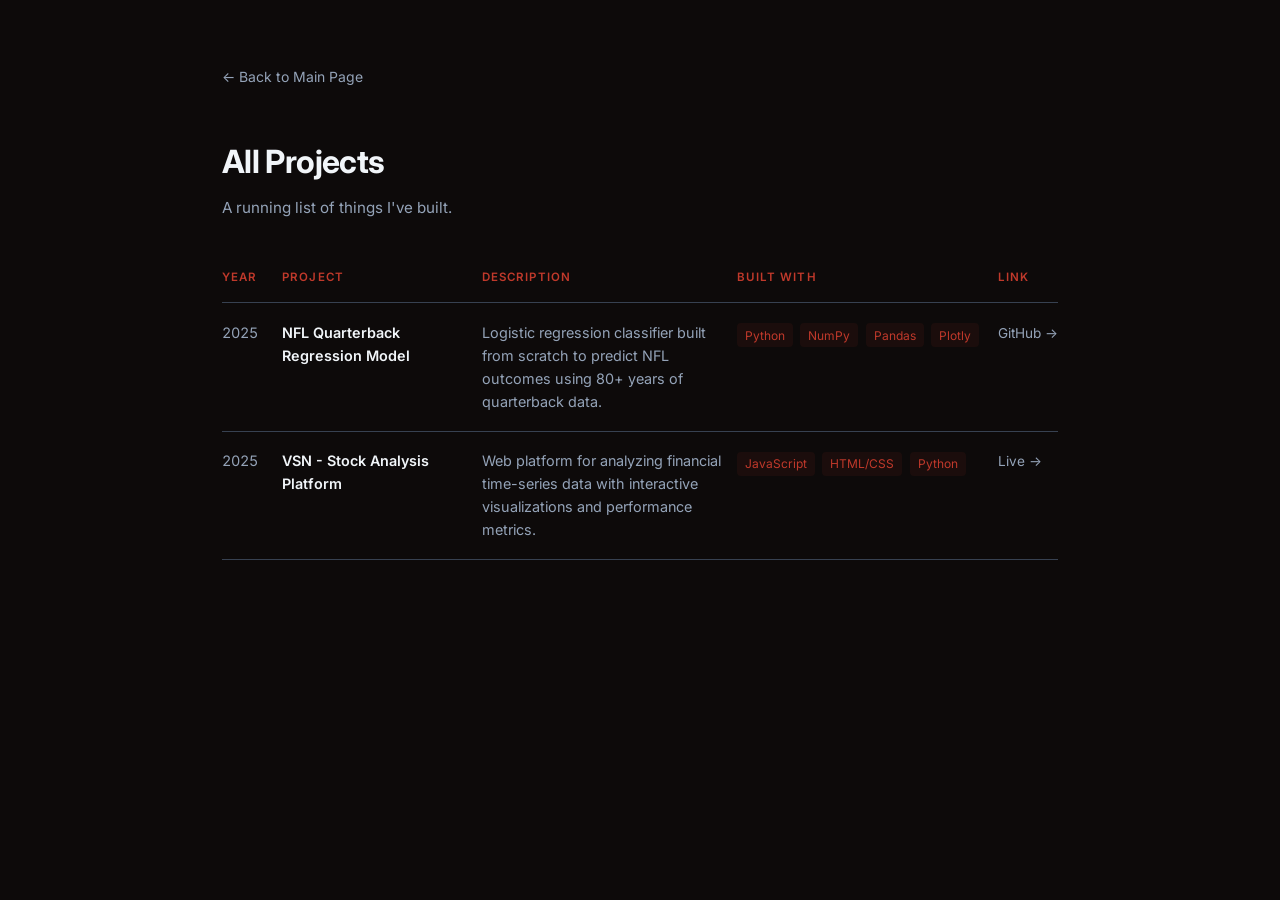
==== project/index.html @ cffecadb "clean up urls" ====
<!DOCTYPE html>
<html lang="en">
  <head>
    <meta charset="UTF-8" />
    <meta name="viewport" content="width=device-width, initial-scale=1.0" />
    <title>Project Archive - Sameer Mallik</title>
    <link rel="preconnect" href="https://fonts.googleapis.com" />
    <link
      href="https://fonts.googleapis.com/css2?family=Inter:wght@300;400;500;600;700&display=swap"
      rel="stylesheet"
    />
    <link rel="stylesheet" href="../styles.css" />
    <style>
      .archive-page {
        max-width: 900px;
        margin: 0 auto;
        padding: 4rem 2rem 6rem;
      }

      .archive-back {
        display: inline-flex;
        align-items: center;
        gap: 0.4rem;
        font-size: 0.875rem;
        color: var(--muted);
        transition: color 0.2s;
        margin-bottom: 3rem;
      }

      .archive-back:hover { color: var(--accent); }

      .archive-header {
        margin-bottom: 3rem;
      }

      .archive-header h1 {
        font-size: 2rem;
        font-weight: 700;
        letter-spacing: -0.02em;
        color: var(--text);
      }

      .archive-header p {
        font-size: 0.95rem;
        color: var(--muted);
        margin-top: 0.5rem;
      }

      .archive-table {
        width: 100%;
        border-collapse: collapse;
      }

      .archive-table thead th {
        font-size: 0.72rem;
        font-weight: 600;
        letter-spacing: 0.1em;
        text-transform: uppercase;
        color: var(--accent);
        padding: 0 1rem 1rem 0;
        text-align: left;
        border-bottom: 1px solid var(--border);
      }

      .archive-table thead th:last-child { padding-right: 0; }

      .archive-table tbody tr {
        border-bottom: 1px solid var(--border);
        transition: background 0.15s;
      }

      .archive-table tbody tr:hover {
        background: var(--accent-dim);
      }

      .archive-table tbody td {
        padding: 1.1rem 1rem 1.1rem 0;
        vertical-align: top;
        font-size: 0.9rem;
      }

      .archive-table tbody td:last-child { padding-right: 0; }

      .col-year {
        color: var(--muted);
        font-variant-numeric: tabular-nums;
        white-space: nowrap;
        width: 60px;
      }

      .col-name {
        font-weight: 600;
        color: var(--text);
        min-width: 180px;
      }

      .col-desc {
        color: var(--muted);
        line-height: 1.6;
      }

      .col-tech {
        white-space: nowrap;
        min-width: 140px;
      }

      .col-tech span {
        display: inline-block;
        font-size: 0.75rem;
        color: var(--accent);
        background: var(--accent-dim);
        border-radius: 4px;
        padding: 0.15rem 0.5rem;
        margin: 0.15rem 0.2rem 0.15rem 0;
      }

      .col-link a {
        font-size: 0.85rem;
        color: var(--muted);
        transition: color 0.2s;
        white-space: nowrap;
      }

      .col-link a:hover { color: var(--accent); }

      @media (max-width: 768px) {
        .archive-page {
          padding: 2rem 1.5rem 4rem;
        }

        .col-desc { display: none; }

        .archive-table thead th,
        .archive-table tbody td {
          padding-right: 0.75rem;
        }
      }
    </style>
  </head>
  <body>
    <div class="archive-page">

      <a href="/" class="archive-back">← Back to Main Page</a>

      <div class="archive-header">
        <h1>All Projects</h1>
        <p>A running list of things I've built.</p>
      </div>

      <table class="archive-table">
        <thead>
          <tr>
            <th>Year</th>
            <th>Project</th>
            <th>Description</th>
            <th>Built With</th>
            <th>Link</th>
          </tr>
        </thead>
        <tbody>
          <tr>
            <td class="col-year">2025</td>
            <td class="col-name">NFL Quarterback Regression Model</td>
            <td class="col-desc">Logistic regression classifier built from scratch to predict NFL outcomes using 80+ years of quarterback data.</td>
            <td class="col-tech">
              <span>Python</span>
              <span>NumPy</span>
              <span>Pandas</span>
              <span>Plotly</span>
            </td>
            <td class="col-link"><a href="https://github.com/smallik1029/ds3000-project" target="_blank" rel="noopener">GitHub →</a></td>
          </tr>
          <tr>
            <td class="col-year">2025</td>
            <td class="col-name">VSN - Stock Analysis Platform</td>
            <td class="col-desc">Web platform for analyzing financial time-series data with interactive visualizations and performance metrics.</td>
            <td class="col-tech">
              <span>JavaScript</span>
              <span>HTML/CSS</span>
              <span>Python</span>
            </td>
            <td class="col-link"><a href="https://vsnanalysis.com" target="_blank" rel="noopener">Live →</a></td>
          </tr>
        </tbody>
      </table>

    </div>
  </body>
</html>
---- styles.css ----
/* Reset & base */
*, *::before, *::after {
  box-sizing: border-box;
  margin: 0;
  padding: 0;
}

:root {
  --bg:         #0d0a0a;
  --surface:    #1f2937;
  --border:     #374151;
  --text:       #f1f5f9;
  --muted:      #94a3b8;
  --accent:     #C0392B;
  --accent-dim: rgba(192, 57, 43, 0.08);

  --font:       'Inter', system-ui, -apple-system, sans-serif;
  --nav-h:      60px;
}

html {
  scroll-behavior: smooth;
  font-size: 16px;
}

body {
  background: var(--bg);
  color: var(--text);
  font-family: var(--font);
  line-height: 1.6;
  -webkit-font-smoothing: antialiased;
}

a {
  color: inherit;
  text-decoration: none;
}

ul { list-style: none; }

/* Mobile nav (hidden on desktop)*/
.mobile-nav {
  display: none;
}

/* Mesh canvas */
#meshCanvas {
  position: fixed;
  top: 0;
  left: 0;
  width: 100%;
  height: 100%;
  z-index: 0;
  pointer-events: none;
}

/* Two-column layout */
.layout {
  display: flex;
  max-width: 1400px;
  margin: 0 auto;
  padding: 0 3rem;
  gap: 20rem;
  min-height: 100vh;
  position: relative;
  z-index: 1;
}

/* Left panel */
.left-panel {
  width: 320px;
  flex-shrink: 0;
  position: sticky;
  top: 0;
  height: 100vh;
  display: flex;
  flex-direction: column;
  justify-content: space-between;
  padding: 5rem 0;
}

.left-name {
  font-size: 3rem;
  font-weight: 700;
  letter-spacing: -0.02em;
  line-height: 1.15;
  color: var(--text);
}

.left-title {
  font-size: 1.2rem;
  font-weight: 500;
  margin-top: 0.5rem;
}

.left-sub {
  font-size: 0.9rem;
  color: var(--muted);
  margin-top: 0.75rem;
  line-height: 1.65;
  max-width: 280px;
}

/* Left nav */
.left-nav {
  display: flex;
  flex-direction: column;
  gap: 0.25rem;
}

.left-nav-item {
  font-size: 0.85rem;
  font-weight: 500;
  color: var(--muted);
  padding: 0.4rem 0;
  transition: color 0.2s, font-size 0.2s;
  width: fit-content;
}

.left-nav-item:hover {
  color: var(--text);
}

.left-nav-item.active {
  color: var(--accent);
  font-size: 1.15rem;
}

/* Left bottom */
.left-bottom {
  display: flex;
  flex-direction: column;
  gap: 1.25rem;
}

.left-socials {
  display: flex;
  gap: 1.25rem;
}

.left-socials a {
  color: var(--muted);
  transition: color 0.2s;
  display: flex;
  align-items: center;
}

.left-socials a:hover {
  color: var(--text);
}

.left-socials svg {
  width: 20px;
  height: 20px;
}

/* Buttons */
.btn {
  display: inline-block;
  padding: 0.55rem 1.3rem;
  border-radius: 6px;
  font-size: 0.875rem;
  font-weight: 500;
  transition: opacity 0.2s, transform 0.2s;
  cursor: pointer;
  width: fit-content;
}

.btn:hover {
  opacity: 0.85;
  transform: translateY(-1px);
}

.btn-primary {
  background: var(--accent);
  color: #fff;
}

.btn-outline {
  border: 1px solid var(--border);
  color: var(--text);
}

.btn-outline:hover {
  border-color: var(--muted);
}

/* Right panel */
.right-panel {
  flex: 1;
  padding: 5rem 0;
  min-width: 0;
}

/* Sections */
.r-section {
  padding: 0 0 3rem 0;
}

.section-label {
  font-size: 1.3rem;
  font-weight: 600;
  letter-spacing: 0.12em;
  text-transform: uppercase;
  color: var(--accent);
  margin-bottom: 3rem;
}

/* About */
.about-content {
  display: flex;
  flex-direction: column;
  gap: 1rem;
}

.about-content p {
  color: var(--muted);
  line-height: 1.8;
  font-size: 0.975rem;
}

/* Projects */
.projects-grid {
  display: flex;
  flex-direction: column;
  gap: 1rem;
}

.projects-grid:hover .project-card {
  opacity: 0.4;
}

.projects-grid:hover .project-card:hover {
  opacity: 1;
}

.project-card {
  background: transparent;
  border: 1px solid transparent;
  border-radius: 10px;
  padding: 0 1.5rem 0.5rem;
  margin: 0 -1.5rem;
  display: flex;
  flex-direction: column;
  gap: 0.75rem;
  transition: background 0.2s, border-color 0.2s, transform 0.2s, box-shadow 0.2s, opacity 0.2s;
  cursor: pointer;
  color: inherit;
}

.project-card:hover {
  background: rgba(10, 15, 30, 0.65);
  backdrop-filter: blur(12px);
  box-shadow: 0 4px 24px rgba(0, 0, 0, 0.35);
  transform: translateY(-2px);
}

.project-card:hover .project-card-header h3 {
  color: var(--accent);
}

.project-card-header {
  display: flex;
  justify-content: space-between;
  align-items: flex-start;
  gap: 1rem;
}

.project-card-header h3 {
  font-size: 1rem;
  font-weight: 600;
  line-height: 1.3;
  transition: color 0.2s;
}

.project-link {
  font-size: 0.8rem;
  color: var(--accent);
  white-space: nowrap;
  transition: opacity 0.2s;
}

.project-link:hover { opacity: 0.75; }

.project-desc {
  font-size: 0.9rem;
  color: var(--muted);
  line-height: 1.65;
}

.project-bullets {
  list-style: disc;
  padding-left: 1.1rem;
  display: flex;
  flex-direction: column;
  gap: 0.3rem;
}

.project-bullets li {
  font-size: 0.85rem;
  color: var(--muted);
  line-height: 1.55;
}

.tech-tags {
  display: flex;
  flex-wrap: wrap;
  gap: 0.4rem;
  margin-top: auto;
  padding-top: 0.25rem;
}

.tech-tags span {
  font-size: 0.75rem;
  font-weight: 500;
  color: var(--accent);
  background: var(--accent-dim);
  backdrop-filter: blur(4px);
  border-radius: 4px;
  padding: 0.2rem 0.6rem;
}

/* Section footer link */
.section-link {
  display: inline-block;
  margin-top: 1.5rem;
  font-size: 1rem;
  color: var(--text);
  transition: color 0.2s;
}

.section-link:hover {
  color: var(--accent);
}

/* Skills */
.skills-grid {
  display: grid;
  grid-template-columns: repeat(3, 1fr);
  gap: 2rem;
  margin-top: 2.5rem;
}

.skill-group h3 {
  font-size: 0.875rem;
  font-weight: 600;
  color: var(--text);
  margin-bottom: 0.75rem;
}

.skill-tags {
  display: flex;
  flex-wrap: wrap;
  gap: 0.4rem;
}

.skill-tags span {
  font-size: 0.8rem;
  color: var(--accent);
  background: var(--accent-dim);
  backdrop-filter: blur(4px);
  border-radius: 4px;
  padding: 0.25rem 0.65rem;
}

/* Education */
.edu-card {
  background: transparent;
  border: none;
  border-radius: 10px;
  padding: 0 1.5rem;
  margin: 0 -1.5rem;
  display: flex;
  flex-direction: column;
  gap: 1.25rem;
  margin-top: 2.5rem
}

.edu-card-header {
  display: flex;
  justify-content: space-between;
  align-items: flex-start;
  flex-wrap: wrap;
  gap: 1rem;
}

.edu-card-header h3 {
  font-size: 1.05rem;
  font-weight: 600;
}

.edu-degree {
  font-size: 0.9rem;
  color: var(--muted);
  margin-top: 0.25rem;
}

.edu-location {
  font-size: 0.85rem;
  color: var(--muted);
  margin-top: 0.15rem;
}

.edu-right {
  display: flex;
  flex-direction: column;
  align-items: flex-end;
  gap: 0.25rem;
}

.edu-date {
  font-size: 0.875rem;
  color: var(--muted);
}

.edu-gpa {
  font-size: 0.875rem;
  color: var(--muted);
  font-weight: 500;
}

.courses-label {
  font-size: 0.78rem;
  font-weight: 600;
  color: var(--muted);
  margin-bottom: 0.5rem;
  text-transform: uppercase;
  letter-spacing: 0.08em;
}

/* Contact */
.contact-desc {
  color: var(--muted);
  line-height: 1.75;
  margin-bottom: 2.5rem;
  font-size: 0.975rem;
}

.contact-links {
  display: flex;
  flex-direction: column;
  gap: 2rem;
}

.contact-group {
  display: flex;
  flex-direction: column;
  gap: 0.75rem;
}

.contact-item {
  font-size: 0.95rem;
  color: var(--text);
  transition: color 0.2s;
  width: fit-content;
}

.contact-item:hover { color: var(--accent); }

/* Footer */
footer {
  padding-top: 2rem;
  border-top: 1px solid var(--border);
  font-size: 0.8rem;
  color: var(--muted);
}


/* Mobile */
@media (max-width: 768px) {
  .layout {
    display: block;
    padding: 0;
  }

  .left-panel {
    display: none;
  }

  .mobile-nav {
    display: flex;
    align-items: center;
    justify-content: space-between;
    padding: 0 1.5rem;
    height: var(--nav-h);
    position: sticky;
    top: 0;
    z-index: 100;
    background: rgba(17, 24, 39, 0.95);
    border-bottom: 1px solid var(--border);
    backdrop-filter: blur(10px);
  }

  .nav-brand {
    font-weight: 700;
    font-size: 1.1rem;
    color: var(--accent);
  }

  .nav-toggle {
    display: flex;
    flex-direction: column;
    gap: 5px;
    background: none;
    border: none;
    cursor: pointer;
    padding: 4px;
  }

  .nav-toggle span {
    display: block;
    width: 22px;
    height: 2px;
    background: var(--text);
    border-radius: 2px;
  }

  .mobile-nav-links {
    display: none;
    position: absolute;
    top: var(--nav-h);
    left: 0; right: 0;
    background: var(--surface);
    border-bottom: 1px solid var(--border);
    flex-direction: column;
    padding: 1.5rem;
    gap: 1.25rem;
    list-style: none;
  }

  .mobile-nav-links.open {
    display: flex;
  }

  .mobile-nav-links a {
    font-size: 0.9rem;
    color: var(--muted);
  }

  .right-panel {
    padding: 3rem 1.5rem;
  }

  .r-section {
    padding-bottom: 4rem;
  }

  .skills-grid {
    grid-template-columns: 1fr;
    gap: 1.5rem;
  }

  .edu-card-header {
    flex-direction: column;
  }

  .edu-right {
    align-items: flex-start;
  }
}
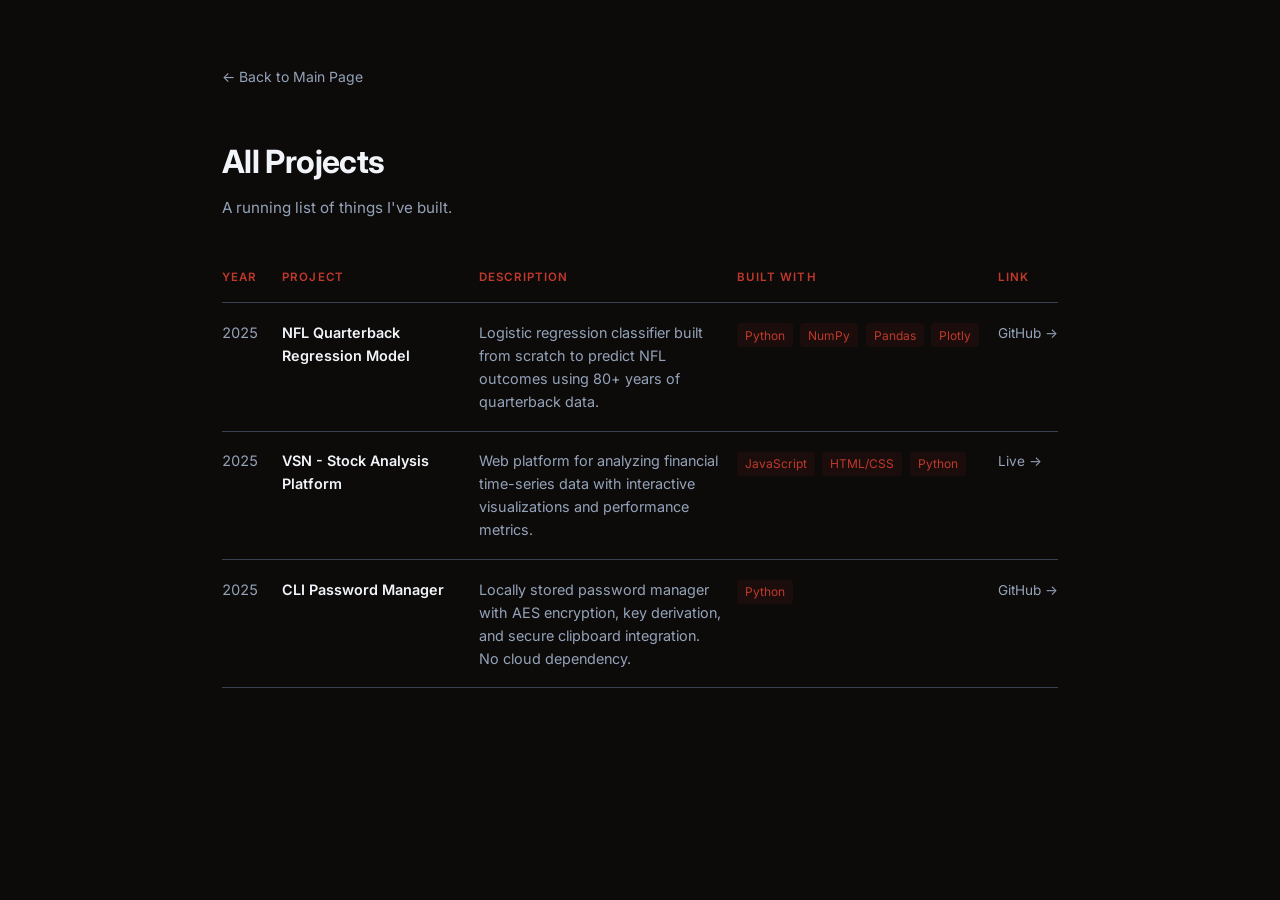
==== commit 9c844a9c: "add new password manager project info to existing lists" ====
--- a/project/index.html
+++ b/project/index.html
@@ -3,6 +3,13 @@
   <head>
     <meta charset="UTF-8" />
     <meta name="viewport" content="width=device-width, initial-scale=1.0" />
+
+    <!-- Favicon -->
+    <link rel="apple-touch-icon" sizes="180x180" href="../assets/apple-touch-icon.png">
+    <link rel="icon" type="image/png" sizes="32x32" href="../assets/favicon-32x32.png">
+    <link rel="icon" type="image/png" sizes="16x16" href="../assets/favicon-16x16.png">
+    <link rel="manifest" href="../assets/site.webmanifest">
+
     <title>Project Archive - Sameer Mallik</title>
     <link rel="preconnect" href="https://fonts.googleapis.com" />
     <link
@@ -181,6 +188,15 @@
             </td>
             <td class="col-link"><a href="https://vsnanalysis.com" target="_blank" rel="noopener">Live →</a></td>
           </tr>
+          <tr>
+            <td class="col-year">2025</td>
+            <td class="col-name">CLI Password Manager</td>
+            <td class="col-desc">Locally stored password manager with AES encryption, key derivation, and secure clipboard integration. No cloud dependency.</td>
+            <td class="col-tech">
+              <span>Python</span>
+            </td>
+            <td class="col-link"><a href="https://github.com/smallik1029/password-manager" target="_blank" rel="noopener">GitHub →</a></td>
+          </tr>
         </tbody>
       </table>
 
--- a/styles.css
+++ b/styles.css
@@ -477,6 +477,10 @@
     display: none;
   }
 
+  #meshCanvas {
+    display: none;
+  }
+
   .mobile-nav {
     display: flex;
     align-items: center;
@@ -486,9 +490,6 @@
     position: sticky;
     top: 0;
     z-index: 100;
-    background: rgba(17, 24, 39, 0.95);
-    border-bottom: 1px solid var(--border);
-    backdrop-filter: blur(10px);
   }
 
   .nav-brand {
@@ -520,8 +521,9 @@
     position: absolute;
     top: var(--nav-h);
     left: 0; right: 0;
-    background: var(--surface);
-    border-bottom: 1px solid var(--border);
+    background: rgba(13, 10, 10, 0.35);
+    backdrop-filter: blur(20px);
+    -webkit-backdrop-filter: blur(25px);
     flex-direction: column;
     padding: 1.5rem;
     gap: 1.25rem;
@@ -537,6 +539,10 @@
     color: var(--muted);
   }
 
+  .mobile-nav.open {
+    background: rgba(13, 10, 10, 0.35);
+  }
+
   .right-panel {
     padding: 3rem 1.5rem;
   }
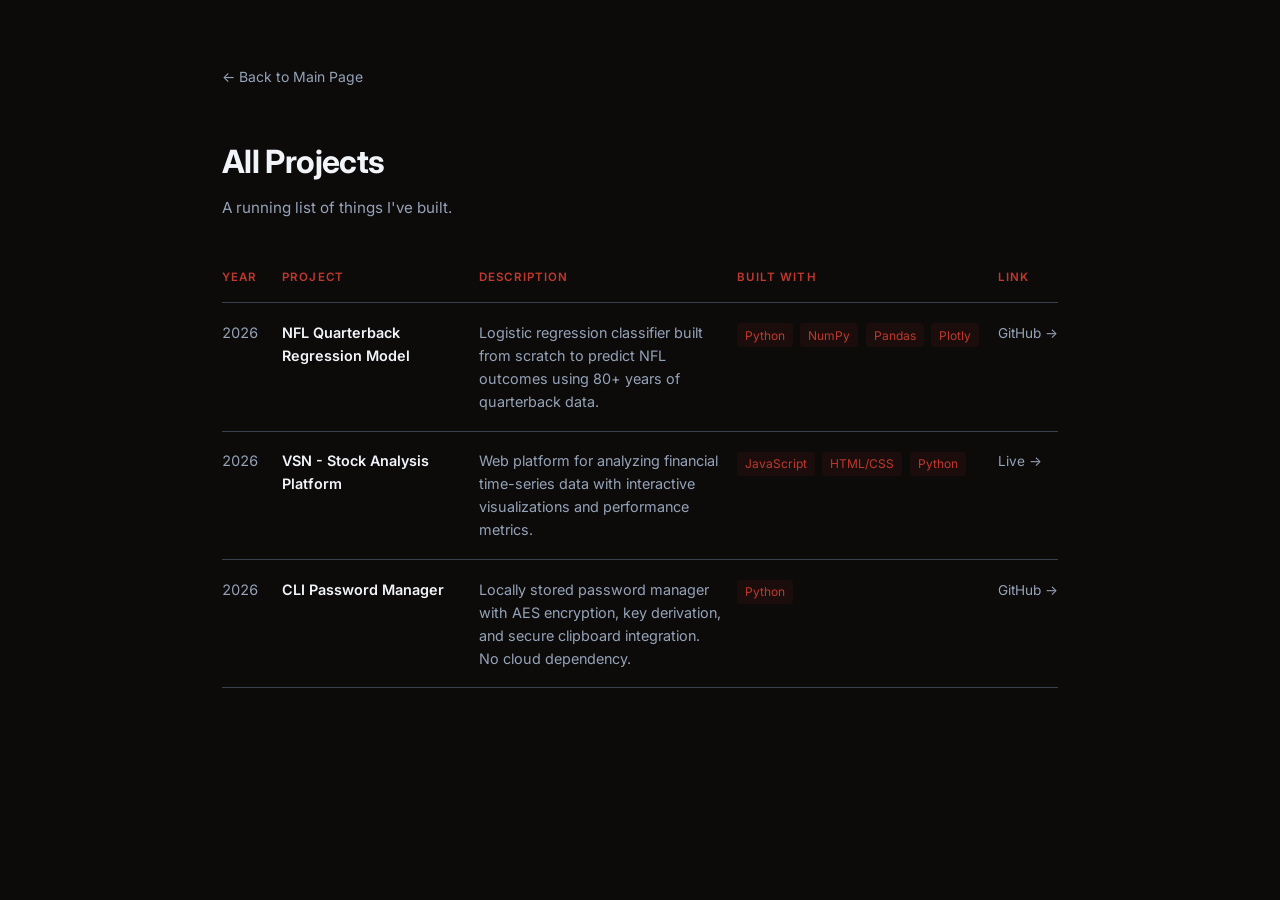
==== commit dbe8618b: "fix dates in list" ====
--- a/project/index.html
+++ b/project/index.html
@@ -166,7 +166,7 @@
         </thead>
         <tbody>
           <tr>
-            <td class="col-year">2025</td>
+            <td class="col-year">2026</td>
             <td class="col-name">NFL Quarterback Regression Model</td>
             <td class="col-desc">Logistic regression classifier built from scratch to predict NFL outcomes using 80+ years of quarterback data.</td>
             <td class="col-tech">
@@ -178,7 +178,7 @@
             <td class="col-link"><a href="https://github.com/smallik1029/ds3000-project" target="_blank" rel="noopener">GitHub →</a></td>
           </tr>
           <tr>
-            <td class="col-year">2025</td>
+            <td class="col-year">2026</td>
             <td class="col-name">VSN - Stock Analysis Platform</td>
             <td class="col-desc">Web platform for analyzing financial time-series data with interactive visualizations and performance metrics.</td>
             <td class="col-tech">
@@ -189,7 +189,7 @@
             <td class="col-link"><a href="https://vsnanalysis.com" target="_blank" rel="noopener">Live →</a></td>
           </tr>
           <tr>
-            <td class="col-year">2025</td>
+            <td class="col-year">2026</td>
             <td class="col-name">CLI Password Manager</td>
             <td class="col-desc">Locally stored password manager with AES encryption, key derivation, and secure clipboard integration. No cloud dependency.</td>
             <td class="col-tech">
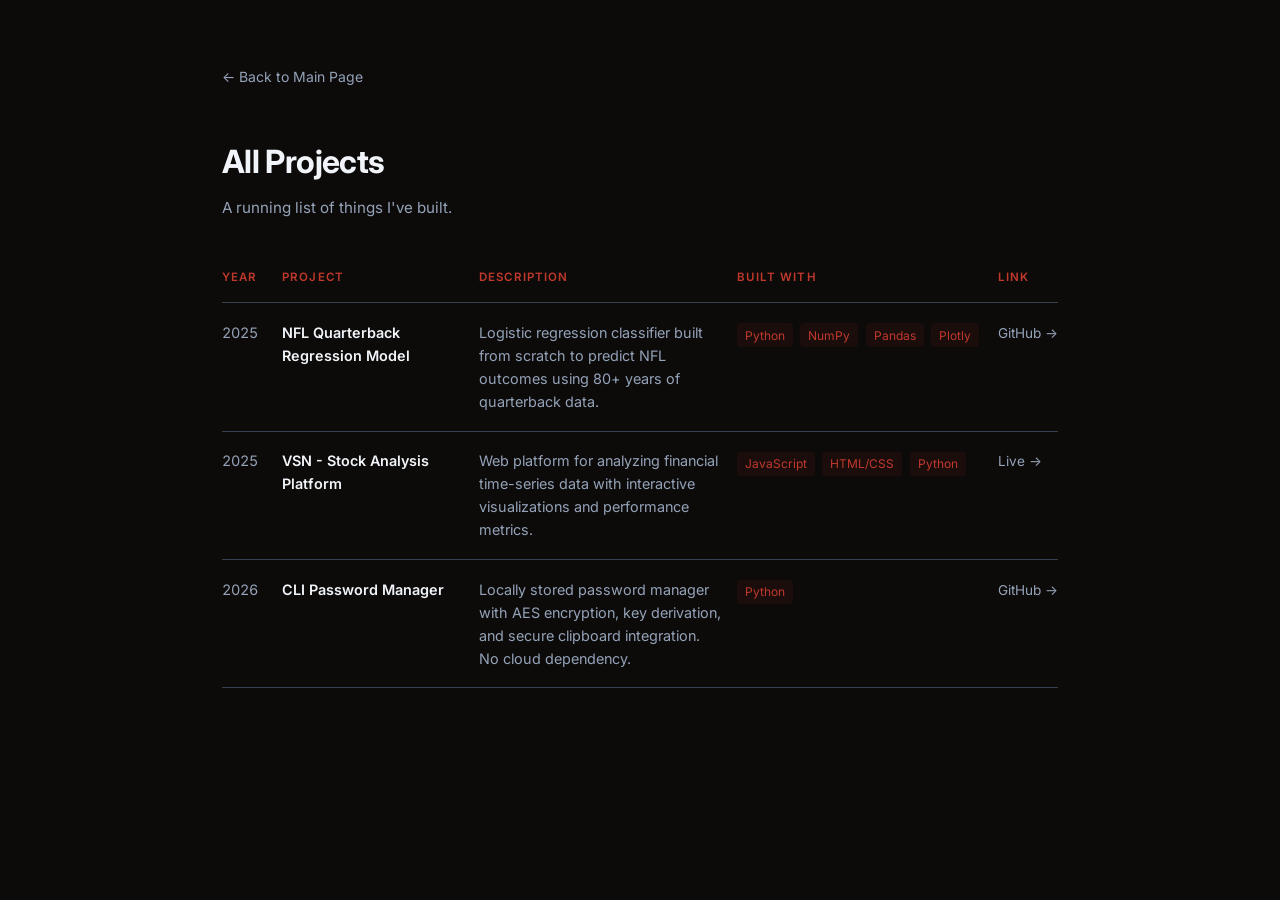
==== commit 29b98b60: "fix dates in list again" ====
--- a/project/index.html
+++ b/project/index.html
@@ -166,7 +166,7 @@
         </thead>
         <tbody>
           <tr>
-            <td class="col-year">2026</td>
+            <td class="col-year">2025</td>
             <td class="col-name">NFL Quarterback Regression Model</td>
             <td class="col-desc">Logistic regression classifier built from scratch to predict NFL outcomes using 80+ years of quarterback data.</td>
             <td class="col-tech">
@@ -178,7 +178,7 @@
             <td class="col-link"><a href="https://github.com/smallik1029/ds3000-project" target="_blank" rel="noopener">GitHub →</a></td>
           </tr>
           <tr>
-            <td class="col-year">2026</td>
+            <td class="col-year">2025</td>
             <td class="col-name">VSN - Stock Analysis Platform</td>
             <td class="col-desc">Web platform for analyzing financial time-series data with interactive visualizations and performance metrics.</td>
             <td class="col-tech">
